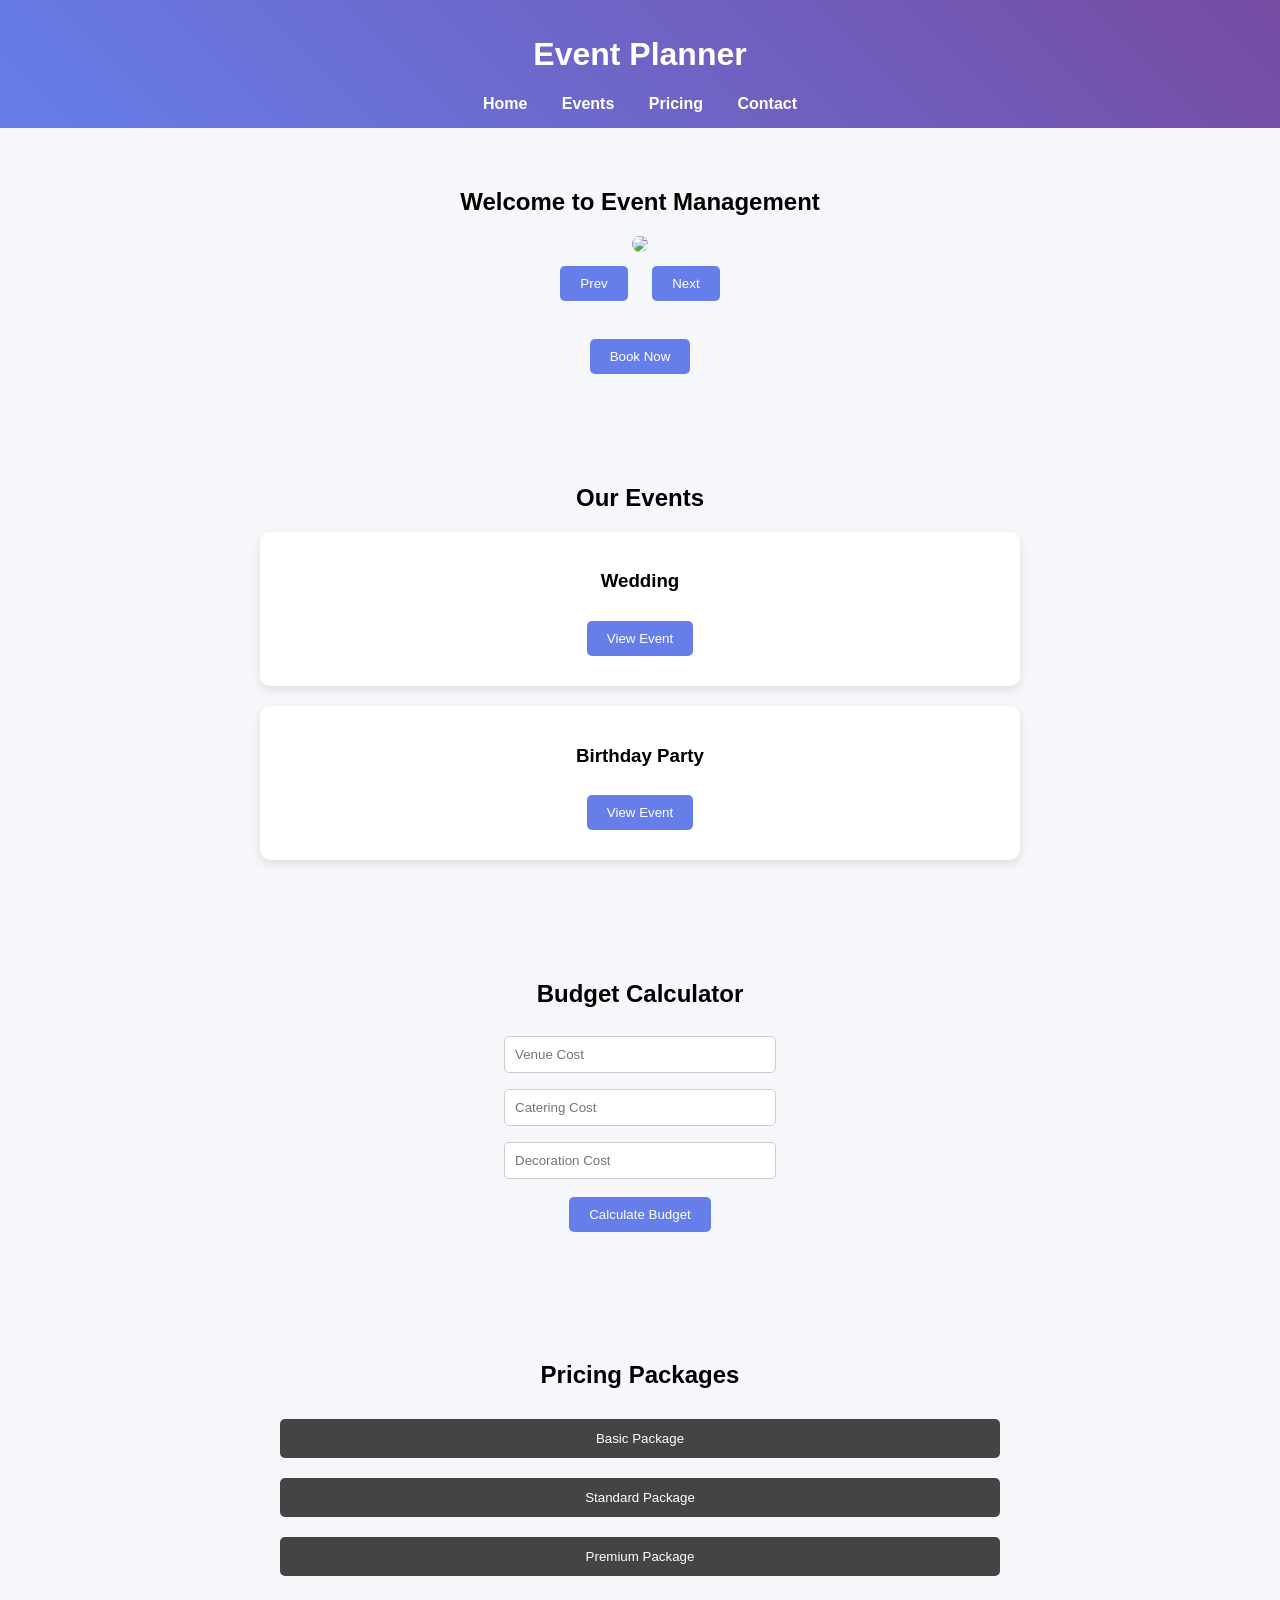
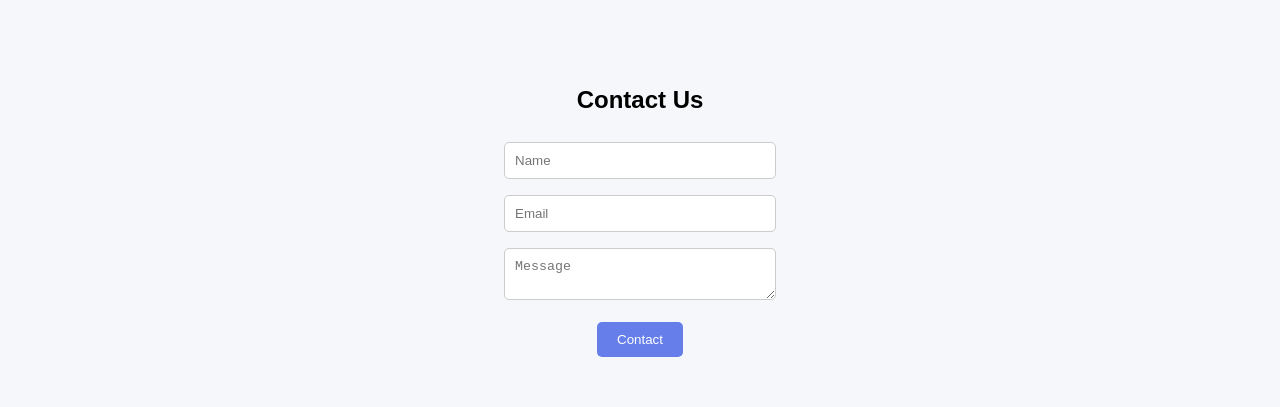
==== index.html @ 9d1cd0a6 "Add files via upload" ====
<!DOCTYPE html>
<html lang="en">
<head>
    <meta charset="UTF-8">
    <title>Event Management</title>
    <link rel="stylesheet" href="style.css">
</head>
<body>

<!-- Header -->
<header>
    <h1>Event Planner</h1>
    <nav>
        <a href="#home">Home</a>
        <a href="#events">Events</a>
        <a href="#pricing">Pricing</a>
        <a href="#contact">Contact</a>
    </nav>
</header>

<!-- Home Section -->
<section id="home">
    <h2>Welcome to Event Management</h2>

    <!-- Image Slider -->
    <div class="slider">
        <img id="slide" src="https://via.placeholder.com/600x300?text=Event+1">
    </div>

    <button onclick="prevSlide()">Prev</button>
    <button onclick="nextSlide()">Next</button>

    <br><br>
    <button>Book Now</button>
</section>

<!-- Events Section (Fade Added) -->
<section id="events" class="fade">
    <h2>Our Events</h2>

    <div class="event">
        <h3>Wedding</h3>
        <button onclick="toggleDetails('wedding')">View Event</button>
        <div id="wedding" class="details">
            <p>Beautiful wedding arrangements with decoration & catering.</p>
            <button onclick="toggleDetails('wedding')">Hide Details</button>
        </div>
    </div>

    <div class="event">
        <h3>Birthday Party</h3>
        <button onclick="toggleDetails('birthday')">View Event</button>
        <div id="birthday" class="details">
            <p>Fun birthday themes, cake & entertainment.</p>
            <button onclick="toggleDetails('birthday')">Hide Details</button>
        </div>
    </div>
</section>

<!-- Budget Section -->
<section id="budget" class="fade">
    <h2>Budget Calculator</h2>

    <input type="number" id="venue" placeholder="Venue Cost"><br>
    <input type="number" id="catering" placeholder="Catering Cost"><br>
    <input type="number" id="decor" placeholder="Decoration Cost"><br>

    <button onclick="calculateBudget()">Calculate Budget</button>

    <h3 id="total"></h3>
</section>

<!-- Pricing Section (Fade Added) -->
<section id="pricing" class="fade">
    <h2>Pricing Packages</h2>

    <button class="accordion">Basic Package</button>
    <div class="panel">₹10,000 - Basic services</div>

    <button class="accordion">Standard Package</button>
    <div class="panel">₹25,000 - Includes catering</div>

    <button class="accordion">Premium Package</button>
    <div class="panel">₹50,000 - Full service</div>
</section>

<!-- Contact Section (Fade Added) -->
<section id="contact" class="fade">
    <h2>Contact Us</h2>

    <input type="text" placeholder="Name"><br>
    <input type="email" placeholder="Email"><br>
    <textarea placeholder="Message"></textarea><br>

    <button onclick="contact()">Contact</button>
</section>

<script src="script.js"></script>
</body>
</html>
---- style.css ----
body {
    font-family: 'Segoe UI', sans-serif;
    margin: 0;
    text-align: center;
    background: #f5f7fa;
}

/* Header */
header {
    background: linear-gradient(45deg, #667eea, #764ba2);
    color: white;
    padding: 15px;
}

nav a {
    color: white;
    margin: 15px;
    text-decoration: none;
    font-weight: bold;
}

/* Sections */
section {
    padding: 40px;
}

/* Slider */
.slider img {
    width: 60%;
    border-radius: 10px;
    transition: opacity 0.8s ease-in-out;
}

/* Buttons */
button {
    padding: 10px 20px;
    margin: 10px;
    border: none;
    background: #667eea;
    color: white;
    cursor: pointer;
    border-radius: 5px;
    transition: transform 0.3s, background 0.3s;
}

button:hover {
    transform: scale(1.1);
    background: #5a67d8;
}

/* Event Cards */
.event {
    background: white;
    margin: 20px auto;
    padding: 20px;
    width: 60%;
    border-radius: 10px;
    box-shadow: 0 4px 10px rgba(0,0,0,0.1);
    transition: transform 0.3s, opacity 0.5s;
}

.event:hover {
    transform: translateY(-10px);
}

/* Details Animation */
.details {
    display: none;
    margin-top: 10px;
    animation: fadeIn 0.5s ease-in-out;
}

/* Accordion */
.accordion {
    background: #444;
    color: white;
    padding: 12px;
    width: 60%;
    border: none;
    margin-top: 10px;
    cursor: pointer;
    transition: background 0.3s;
}

.accordion:hover {
    background: #333;
}

.panel {
    max-height: 0;
    overflow: hidden;
    background: #eee;
    width: 60%;
    margin: auto;
    transition: max-height 0.5s ease;
    border-radius: 5px;
    padding: 0 10px;
}

/* Inputs */
input, textarea {
    padding: 10px;
    margin: 8px;
    width: 250px;
    border-radius: 5px;
    border: 1px solid #ccc;
}

/* Fade-in animation */
@keyframes fadeIn {
    from { opacity: 0; }
    to { opacity: 1; }
}

/* Scroll animation */
.fade {
    opacity: 0;
    transform: translateY(30px);
    transition: all 0.6s ease;
}

.fade.show {
    opacity: 1;
    transform: translateY(0);
}
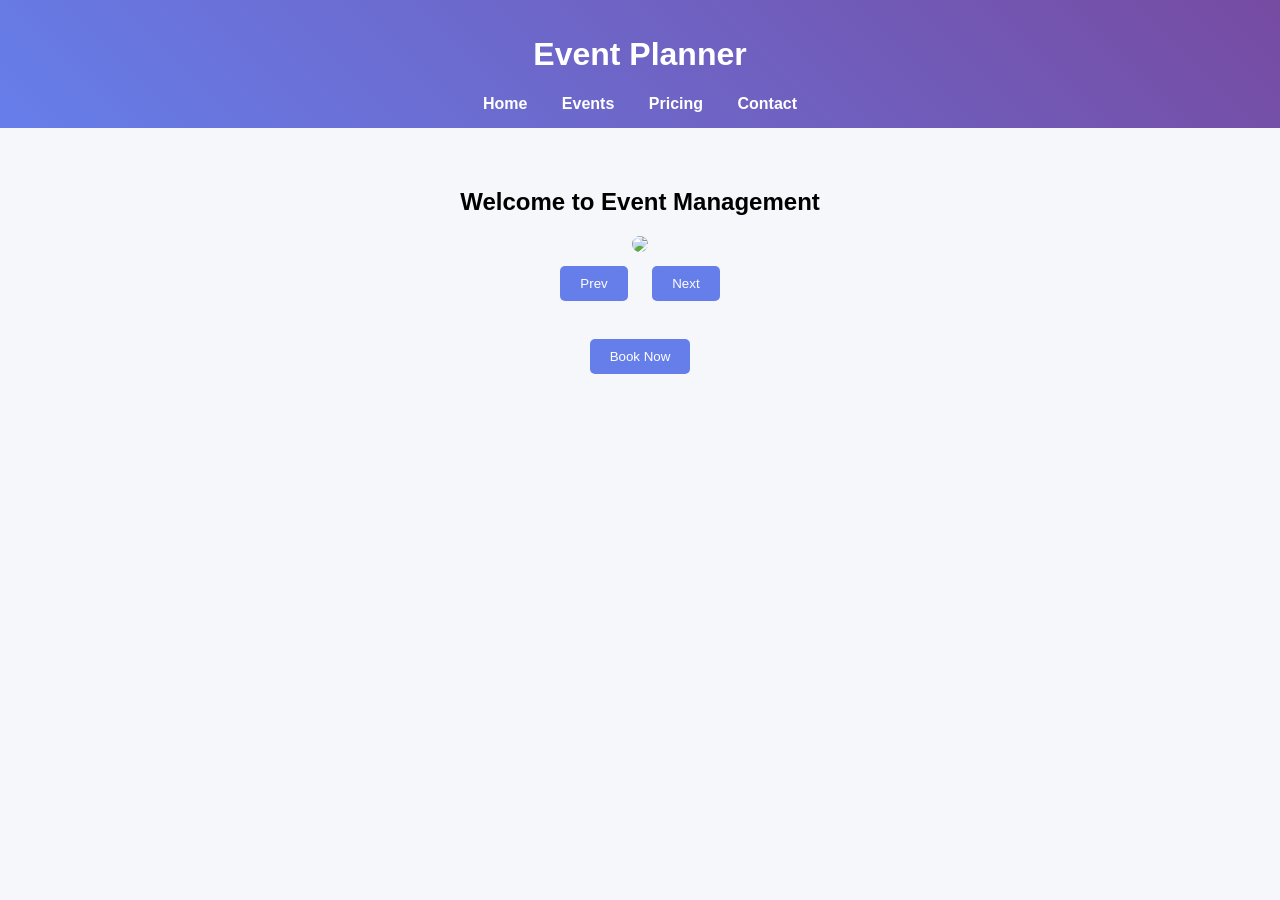
==== commit 211c0731: "Add files via upload" ====
--- a/index.html
+++ b/index.html
@@ -1,28 +1,24 @@
 <!DOCTYPE html>
-<html lang="en">
+<html>
 <head>
-    <meta charset="UTF-8">
-    <title>Event Management</title>
+    <title>Home</title>
     <link rel="stylesheet" href="style.css">
 </head>
 <body>
 
-<!-- Header -->
 <header>
     <h1>Event Planner</h1>
     <nav>
-        <a href="#home">Home</a>
-        <a href="#events">Events</a>
-        <a href="#pricing">Pricing</a>
-        <a href="#contact">Contact</a>
+        <a href="index.html">Home</a>
+        <a href="events.html">Events</a>
+        <a href="pricing.html">Pricing</a>
+        <a href="contact.html">Contact</a>
     </nav>
 </header>
 
-<!-- Home Section -->
-<section id="home">
+<section>
     <h2>Welcome to Event Management</h2>
 
-    <!-- Image Slider -->
     <div class="slider">
         <img id="slide" src="https://via.placeholder.com/600x300?text=Event+1">
     </div>
@@ -34,67 +30,6 @@
     <button>Book Now</button>
 </section>
 
-<!-- Events Section (Fade Added) -->
-<section id="events" class="fade">
-    <h2>Our Events</h2>
-
-    <div class="event">
-        <h3>Wedding</h3>
-        <button onclick="toggleDetails('wedding')">View Event</button>
-        <div id="wedding" class="details">
-            <p>Beautiful wedding arrangements with decoration & catering.</p>
-            <button onclick="toggleDetails('wedding')">Hide Details</button>
-        </div>
-    </div>
-
-    <div class="event">
-        <h3>Birthday Party</h3>
-        <button onclick="toggleDetails('birthday')">View Event</button>
-        <div id="birthday" class="details">
-            <p>Fun birthday themes, cake & entertainment.</p>
-            <button onclick="toggleDetails('birthday')">Hide Details</button>
-        </div>
-    </div>
-</section>
-
-<!-- Budget Section -->
-<section id="budget" class="fade">
-    <h2>Budget Calculator</h2>
-
-    <input type="number" id="venue" placeholder="Venue Cost"><br>
-    <input type="number" id="catering" placeholder="Catering Cost"><br>
-    <input type="number" id="decor" placeholder="Decoration Cost"><br>
-
-    <button onclick="calculateBudget()">Calculate Budget</button>
-
-    <h3 id="total"></h3>
-</section>
-
-<!-- Pricing Section (Fade Added) -->
-<section id="pricing" class="fade">
-    <h2>Pricing Packages</h2>
-
-    <button class="accordion">Basic Package</button>
-    <div class="panel">₹10,000 - Basic services</div>
-
-    <button class="accordion">Standard Package</button>
-    <div class="panel">₹25,000 - Includes catering</div>
-
-    <button class="accordion">Premium Package</button>
-    <div class="panel">₹50,000 - Full service</div>
-</section>
-
-<!-- Contact Section (Fade Added) -->
-<section id="contact" class="fade">
-    <h2>Contact Us</h2>
-
-    <input type="text" placeholder="Name"><br>
-    <input type="email" placeholder="Email"><br>
-    <textarea placeholder="Message"></textarea><br>
-
-    <button onclick="contact()">Contact</button>
-</section>
-
 <script src="script.js"></script>
 </body>
 </html>
